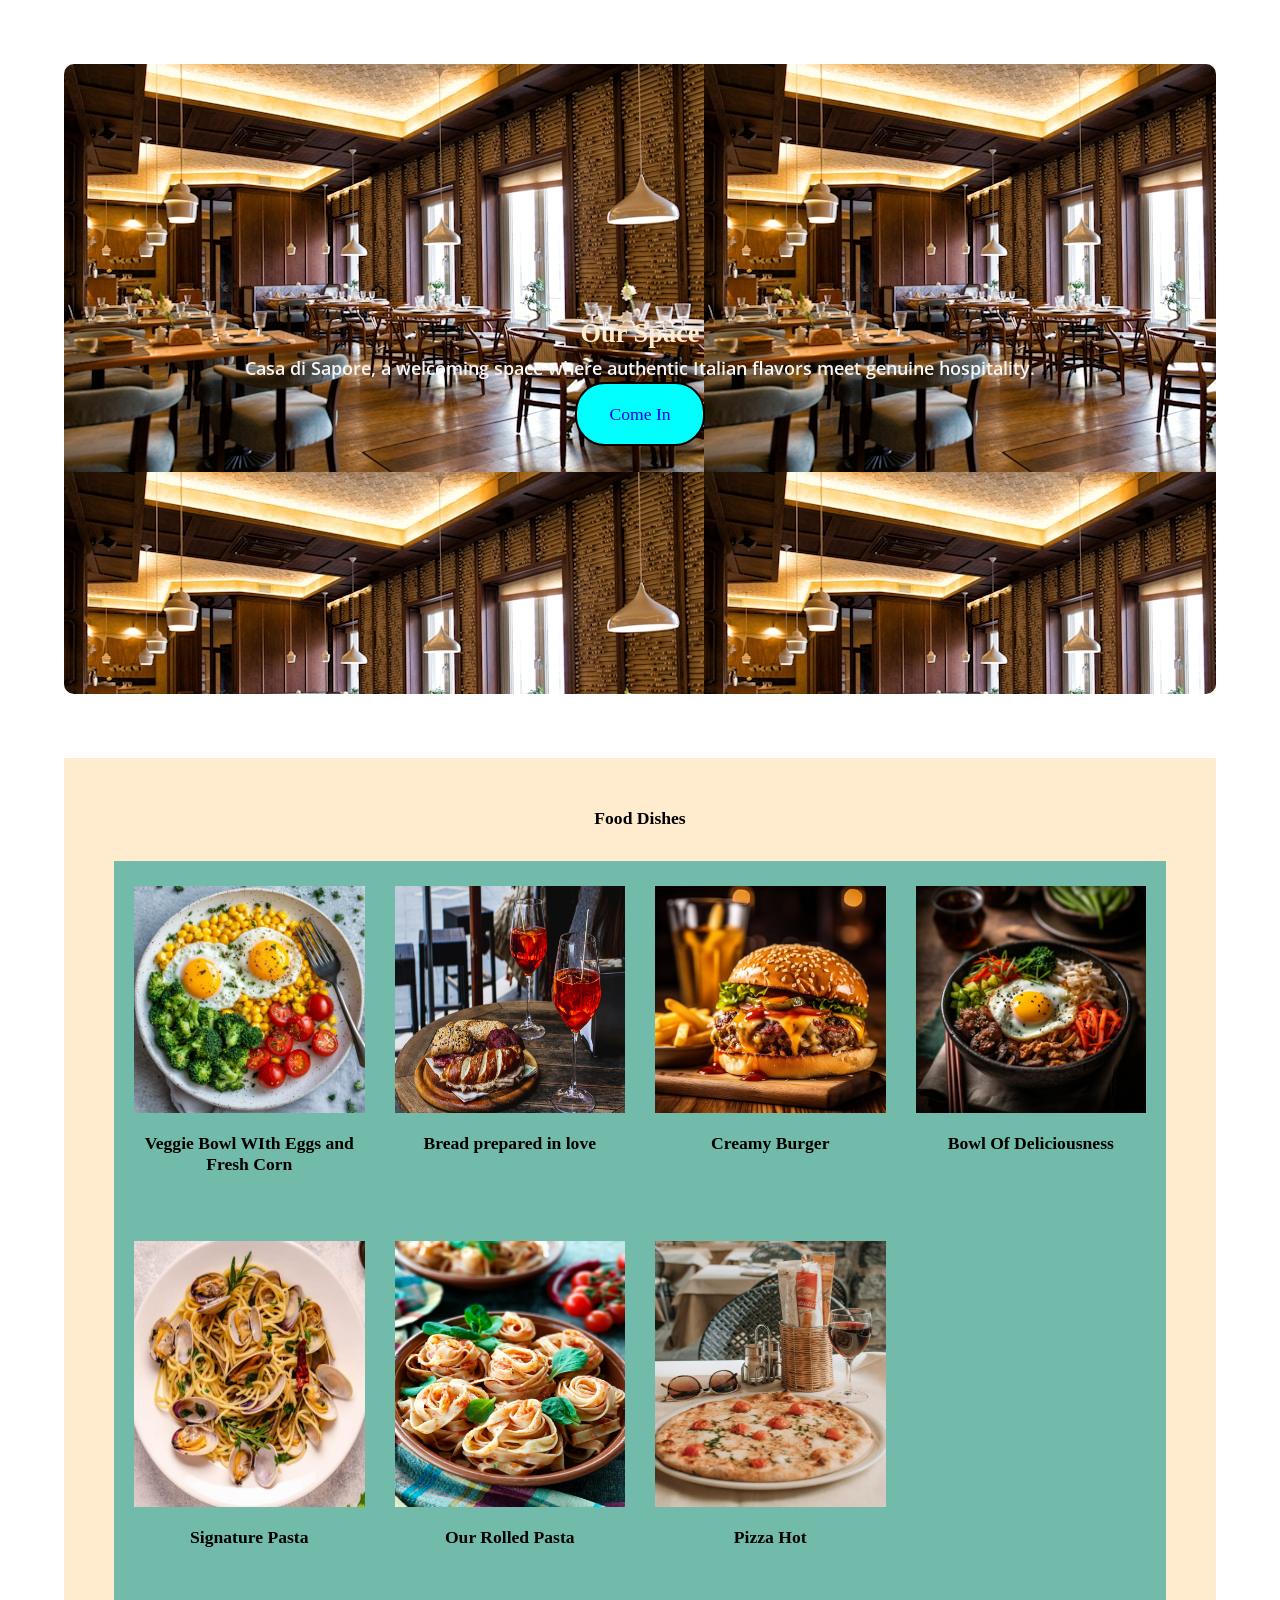
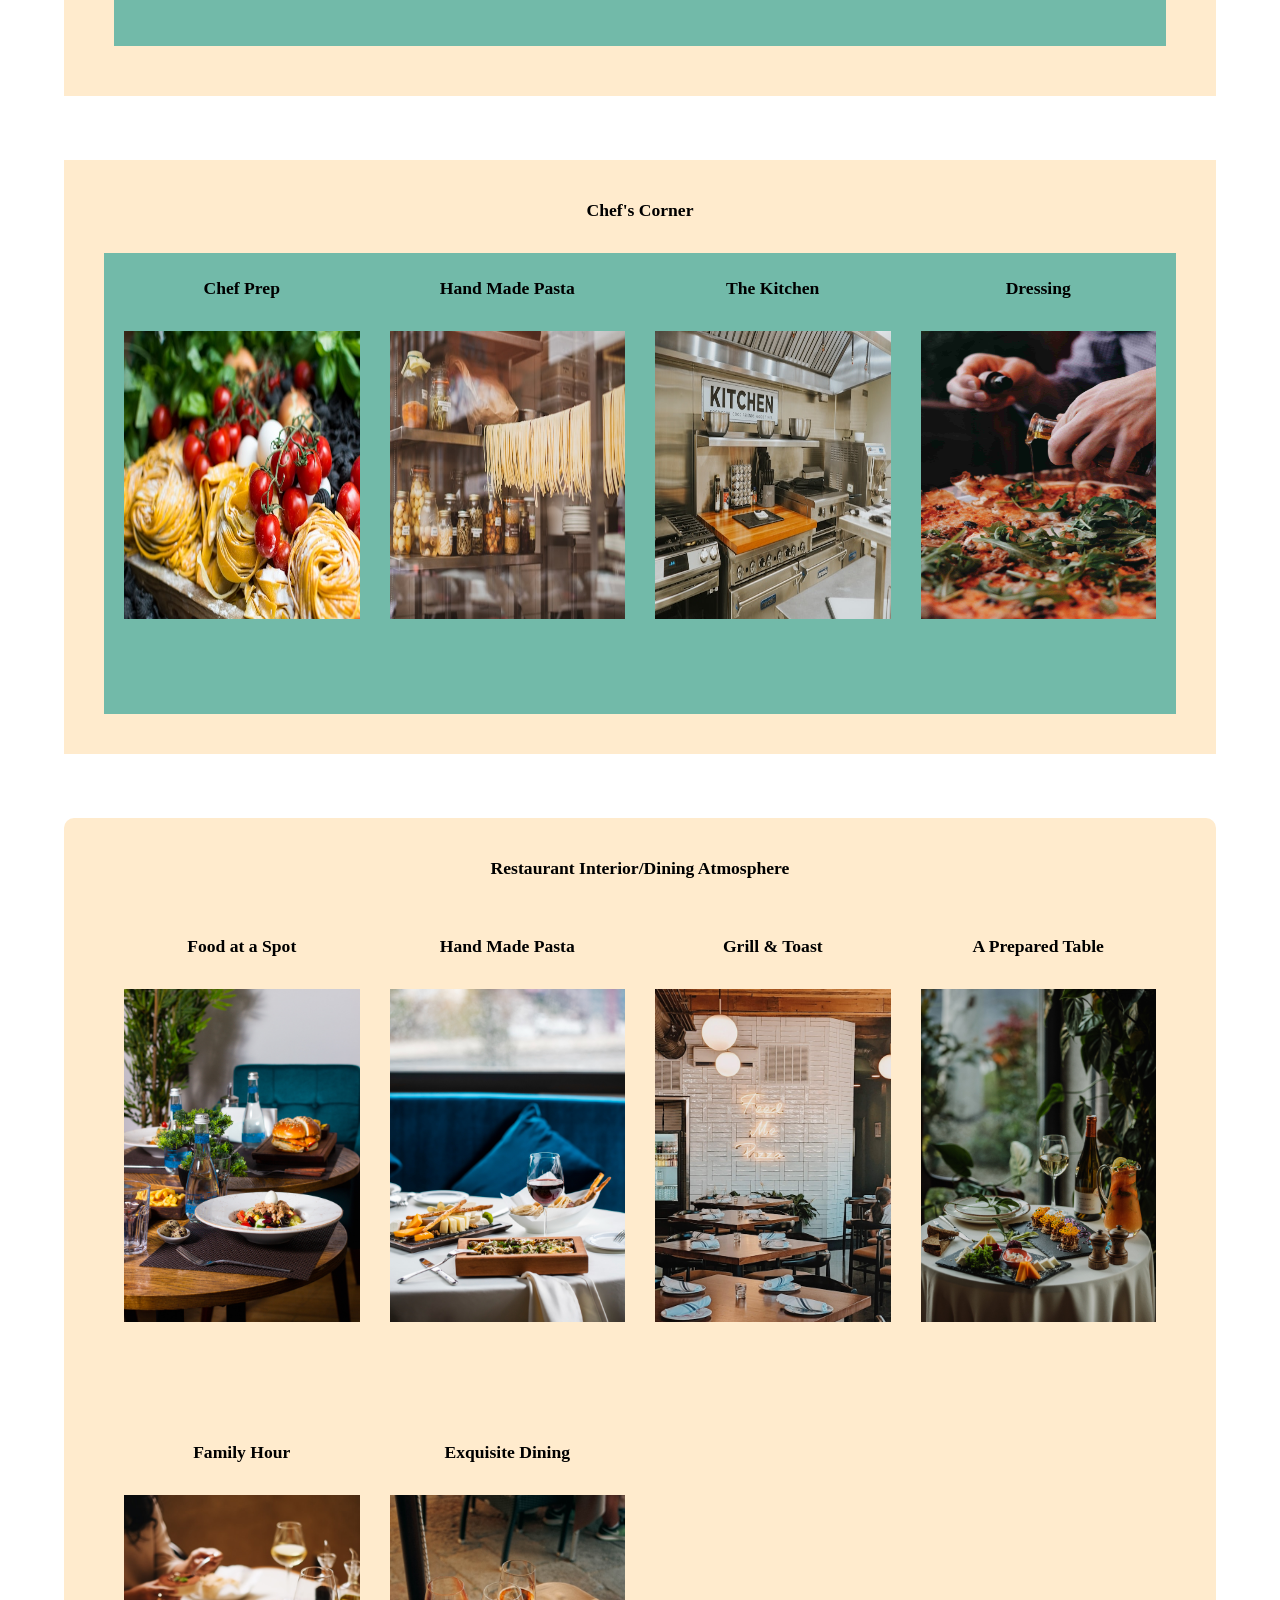
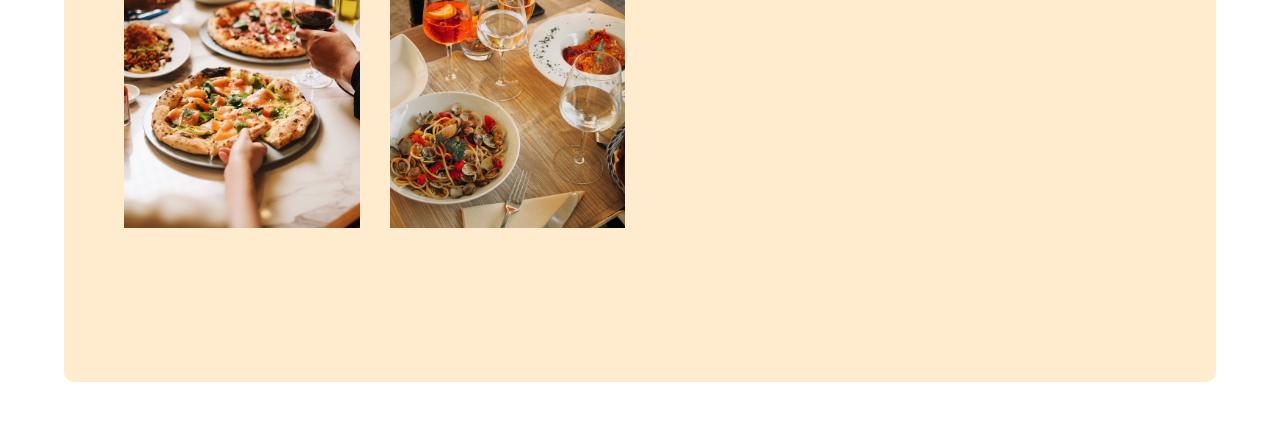
==== Gallery.html/index.html @ 8354f88c "Removed unused images" ====
<!DOCTYPE html>
<html lang="en">
<head>
    <meta charset="UTF-8">
    <meta name="viewport" content="width=device-width, initial-scale=1.0">
    <title> Casa di Sapore Gallery</title>

     <link rel="preconnect" href="https://fonts.googleapis.com" />
    <link rel="preconnect" href="https://fonts.gstatic.com" crossorigin />

    <link
      href="https://fonts.googleapis.com/css2?family=Montserrat:ital,wght@0,100..900;1,100..900&display=swap"
      rel="stylesheet"/>

    <link
      href="https://fonts.googleapis.com/css2?family=Montserrat:wght@600;700;800&family=Open+Sans:wght@400;500;600&display=swap"
      rel="stylesheet"/>

    <link rel="stylesheet" href="./index.css">
</head>
<body>

  <section class="page-hero">
    <div class="page-hero-intro">
      <h1> Our Space </h1>
      <p> 
        Casa di Sapore, a welcoming space where authentic Italian flavors meet genuine hospitality.
      </p>

      <a href="#come-in"> Come In </a>
    </div>
  </section>

  <Section class="gallery">
    <h2> Food Dishes </h2>
    <div class="gallery-dishes">

      <div>
        <img src="./colorful-veggie-bowl-with-eggs-and-fresh-corn.jpg" alt="colorful veggie bowl with eggs and fresh corn">
        <h3> Veggie Bowl WIth Eggs and Fresh Corn </h3>
      </div>

      <div>
        <img src="./bread-on-a-wooden-table.jpg" alt="bread">
        <h3> Bread prepared in love </h3>
      </div>

      <div>
        <img src="./burger-with-melted-cheese.jpg" alt="creamy burger">
        <h3> Creamy Burger</h3>
      </div>

      <div>
        <img src="./colorful-bowl-of-deliciousness-with-fried-egg.jpg" alt="bowl of deliciousness">

        <h3>Bowl Of Deliciousness</h3>
      </div>

      <div>
        <img src="./garnished-pasta.jpeg" alt="Signature pasta">

        <h3> Signature Pasta</h3>
      </div>

      <div>
        <img src="./rolled-pasta.jpg" alt="pasta 2">

        <h3> Our Rolled Pasta</h3>
      </div>

      <div>
        <img src="./pizza-hot.jpg" alt="pizza">

        <h3> Pizza Hot </h3>
      </div>
    </div>
  </Section>
    

  <Section class="chef-work">
    <h3> Chef's Corner </h3>
    <div class="chef-at-work">
      <div>
        <h4> Chef Prep </h4>
        <img src="./chef-prep.jpg" alt="preparing for the day">
      </div>

      <div>
        <h4>Hand Made Pasta </h4>
        <img src="./handmade-pasta=by-the-kitchen-window.jpg" alt="homemade pasta form scratch">
      </div>

      <div>
        <h4> The Kitchen </h4>
        <img src="./the-kitchen.jpg" alt="where the adventure happens">
      </div>

      <div>
        <h4> Dressing </h4>
        <img src="./dressing (1).jpg" alt="dressings and toppings">
      </div>
    </div>
  </Section>
  
  
  <Section class="Restaurant">
    <h3> Restaurant Interior/Dining Atmosphere </h3>
    <div class="r-interiors">
      <div>
        <h4> Food at a Spot </h4>
        <img src="./food-at-a-spot.jpg" alt="spot on">
      </div>

      <div>
        <h4>Hand Made Pasta </h4>
        <img src="./various-food-on-the-table.jpg" alt="the food table">
      </div>

      <div>
        <h4> Grill & Toast </h4>
        <img src="./pizza hub.jpg" alt="Toast">
      </div>

       <div>
        <h4> A Prepared Table </h4>
        <img src="./12866.jpg" alt="fine dining">
      </div>

      <div>
        <h4>Family Hour </h4>
        <img src="./family-devouring-pizza.jpg" alt="Pizza time">
      </div>

       <div>
        <h4>Exquisite Dining </h4>
        <img src="./spaghetti-bolognese.jpg" alt="dining time">
      </div>
    </div>
  </Section>

</body>
</html>
---- Gallery.html/index.css ----
* {
    margin: 0;
    padding: 0;
    box-sizing: border-box;
    font-family: "open sans" sans-serif;
}

.page-hero-intro {
    margin: 4rem;
    border-radius: 10px;
    height: 70vh;
    background-image: url(./casa\ interior\ view.jpg);
    position: relative;
    color: blanchedalmond;
    display: flex;
    flex-direction: column;
    justify-content: center;
    align-items: center;
    font-size: 1.1rem;
    line-height: 1.6;
}

.page-hero-intro p {
    font-family: "open sans";
    font-size: 2;
    font-weight: 600;
    color: whitesmoke;
}

.page-hero-intro a {
    border: 2px solid black;
    padding: 1rem 2rem;
    border-radius: 30px;
    background-color: aqua;
    text-decoration: none;
}

.page-hero-intro a:hover {
    text-decoration: underline;
    background-color: brown;
    transform: skew(30deg);
}

/* food dishes */
.gallery {
    background-color: blanchedalmond;
    margin: 4rem;
    padding: 50px;
    
}

.gallery h2,
.gallery h3 {
    margin-bottom: 2rem;
    text-align: center;
    font-size: 1.1rem;
}

.gallery h3 {
    margin-top: 1rem;
}

.gallery-dishes {
    background-color: #72BAA9;
    display: grid;
    grid-template-columns: repeat(4, 1fr);
    gap: 30px;
    justify-content: center;
    align-content: center;
    padding: 25px 20px;
    overflow: hidden;
    position: relative;
}

.gallery-dishes img {
    width: 100%;
    height: 70%;
    object-fit: center;
    transition: 0.3s ease-in-out;
}

.gallery-dishes img:hover {
    scale: 1.05;
}

/* Chef's at work section*/
.chef-work {
    background-color: blanchedalmond;
    margin: 4rem;
    padding: 40px;
}

.chef-work h3,
.chef-work h4 {
    margin-bottom: 2rem;
    text-align: center;
    font-size: 1.1rem;
}

.chef-at-work {
    background-color: #72BAA9;
    display: grid;
    grid-template-columns: repeat(4, 1fr);
    gap: 30px;
    justify-content: center;
    align-content: center;
    padding: 25px 20px;
    overflow: hidden;
    position: relative;
}

.chef-at-work img {
    width: 100%;
    height: 70%;
    object-fit: center;
    transition: 0.3s ease-in-out;
}

.chef-at-work img:hover {
    scale: 1.05;
}

/* Restaurant / Dining Atmosphere*/
.Restaurant {
    margin: 4rem;
    border-radius: 10px;
    background-color: blanchedalmond;
    padding: 40px;
    text-align: center;
}

.r-interiors {
    display: grid;
    grid-template-columns:repeat(4, 1fr);
    gap: 30px;
    justify-content: center;
    align-content: center;
    padding: 25px 20px;
}

.Restaurant h3,
.Restaurant h4 {
    margin-bottom: 2rem;
    font-size: 1.1rem;
}


.r-interiors img {
    width: 100%;
    height: 70%;
    object-fit: cover;
    transition: 0.3s ease-in-out;
}

.r-interiors img:hover {
    scale: 1.05;
}

@media (max-width: 768px) {
    .gallery-dishes,
    .chef-at-work,
    .r-interiors {
        grid-template-columns: repeat(2, 1fr);
    } 
}

@media (max-width: 480px) {
    .gallery-dishes,
    .chef-at-work,
    .r-interiors {
        grid-template-columns: 1fr;
    } 
}
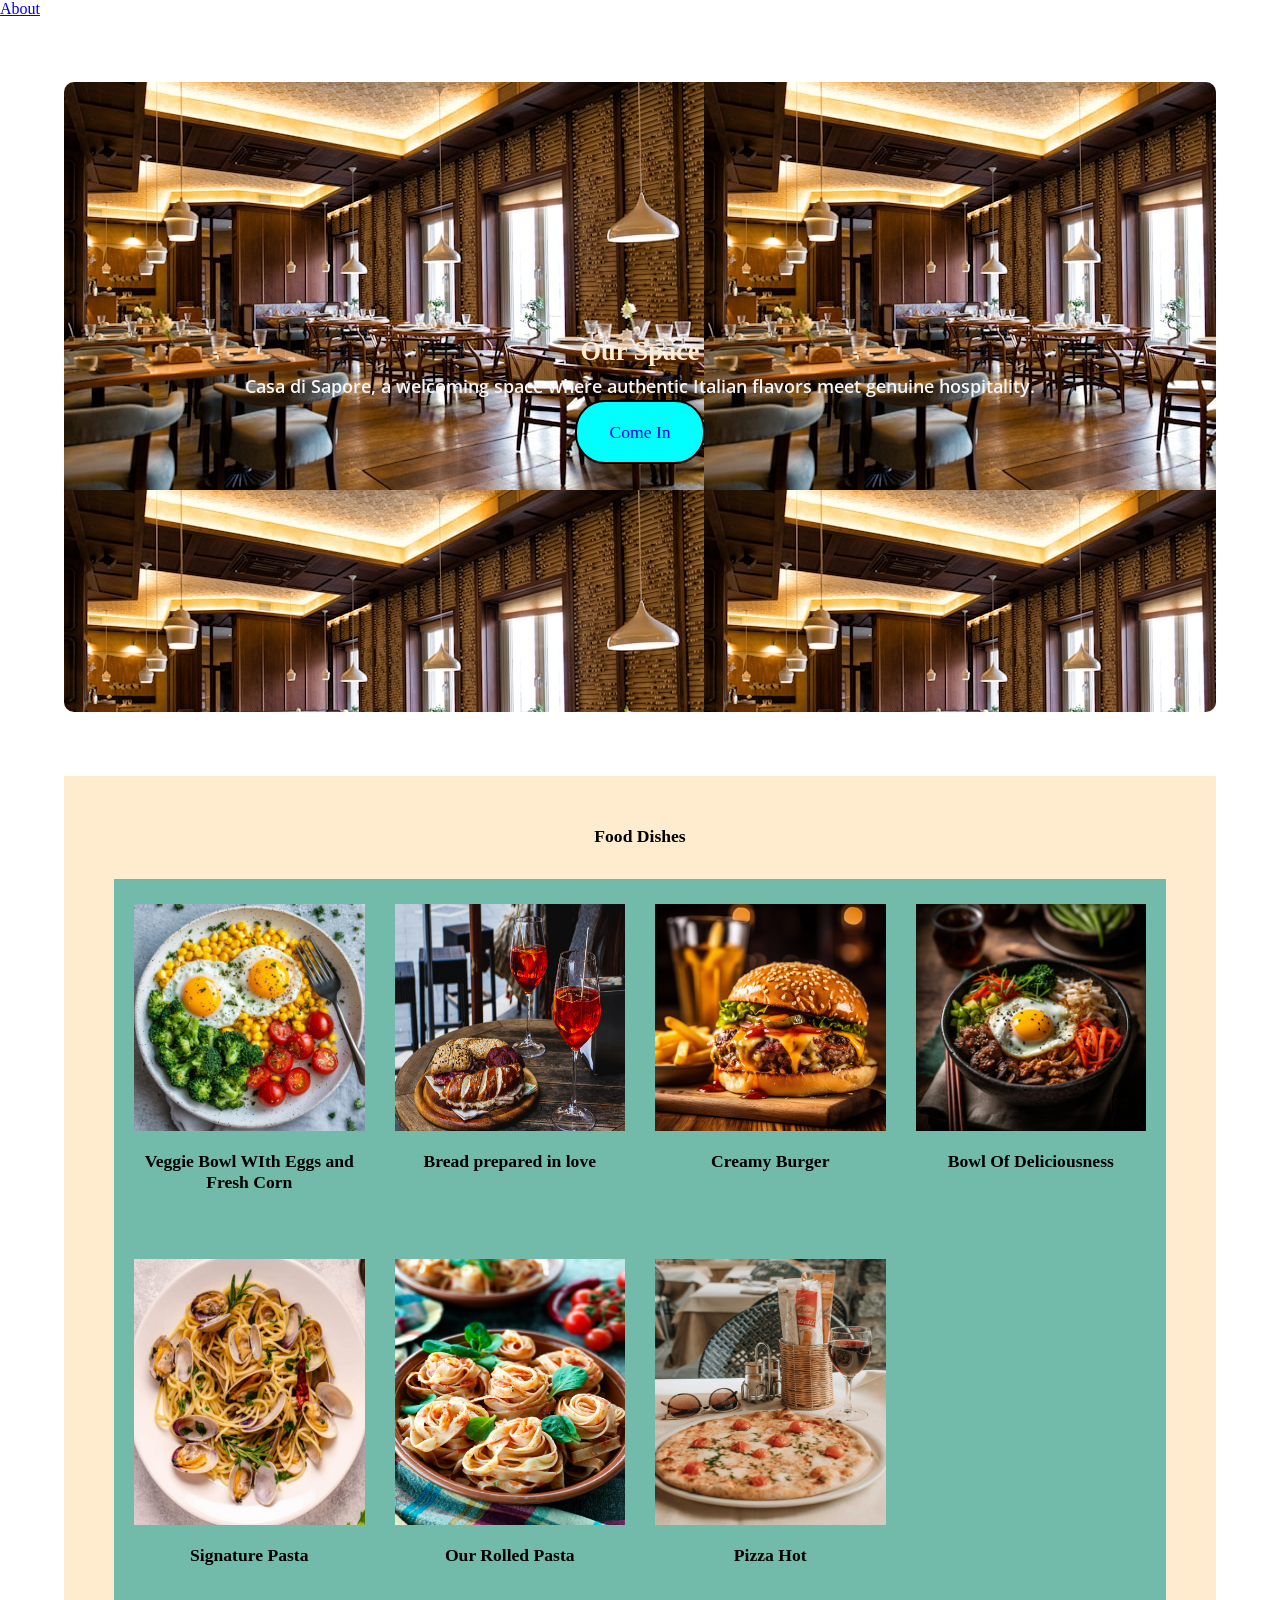
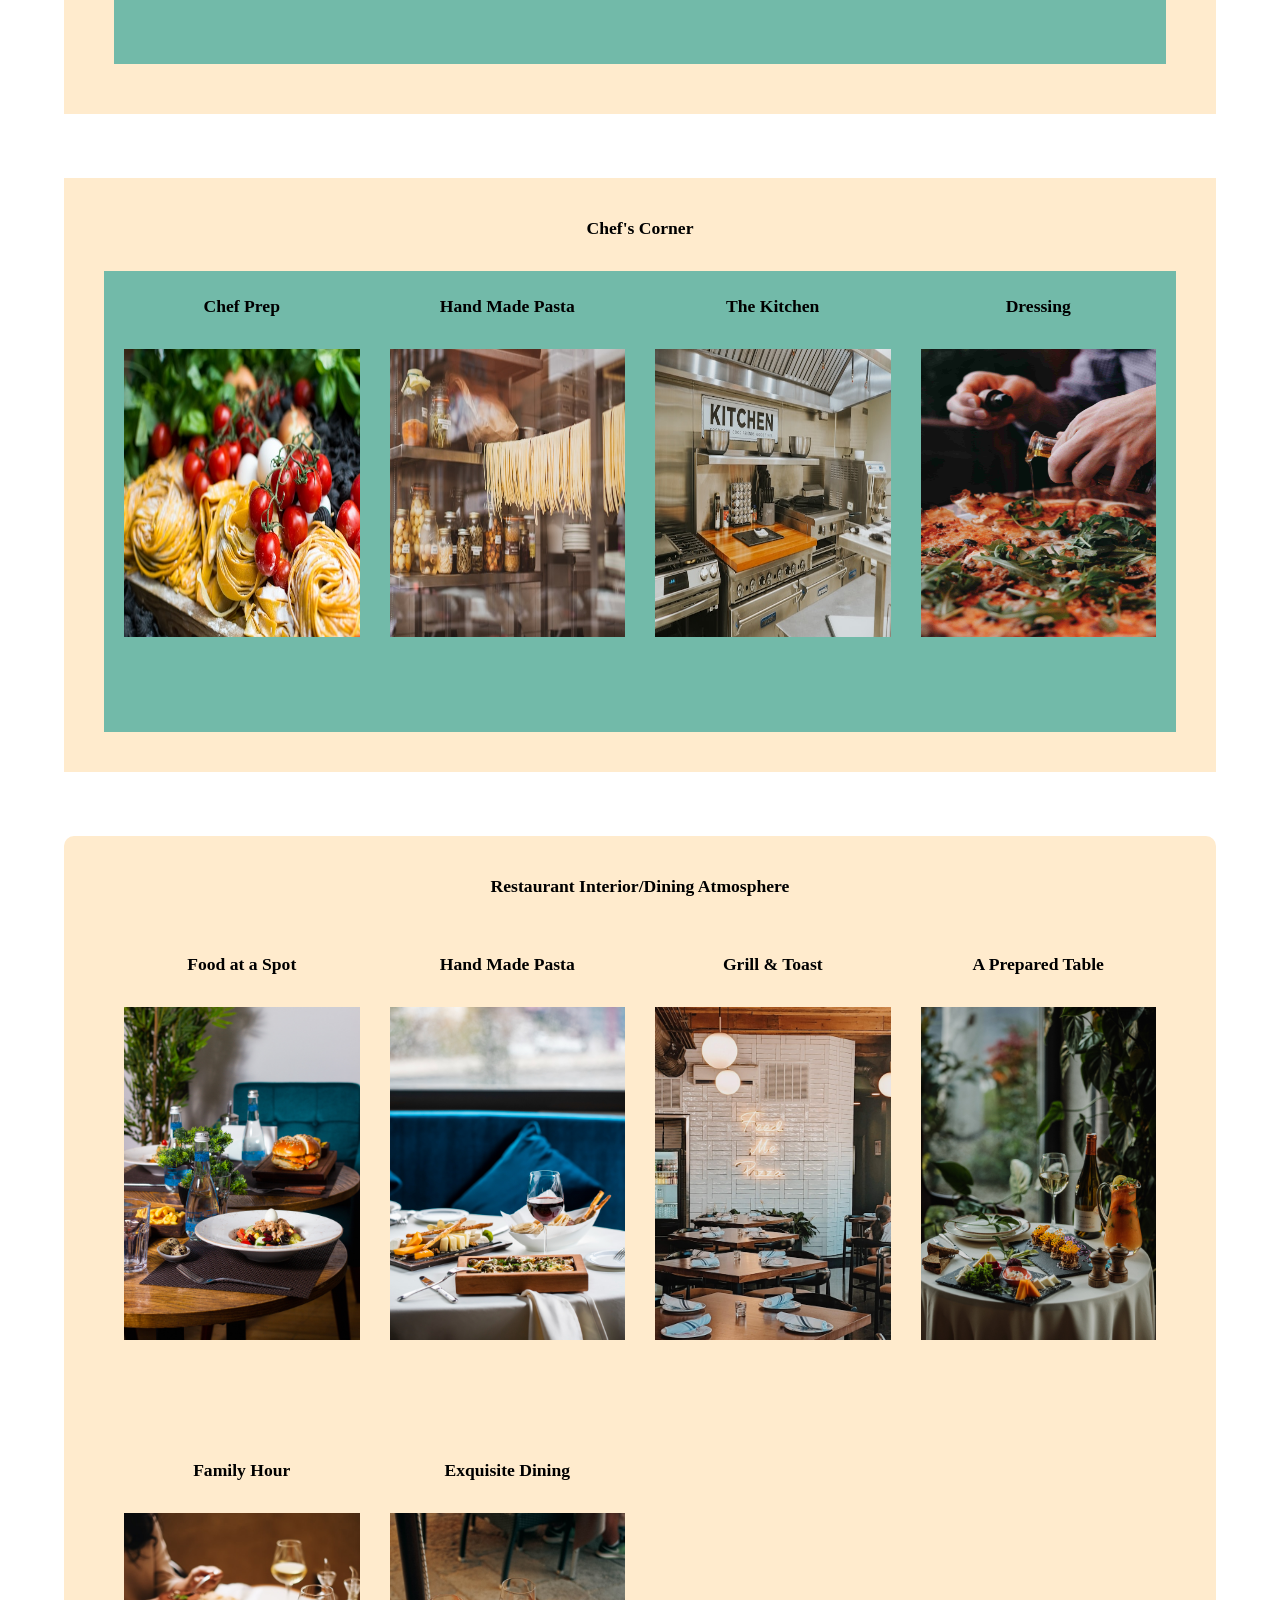
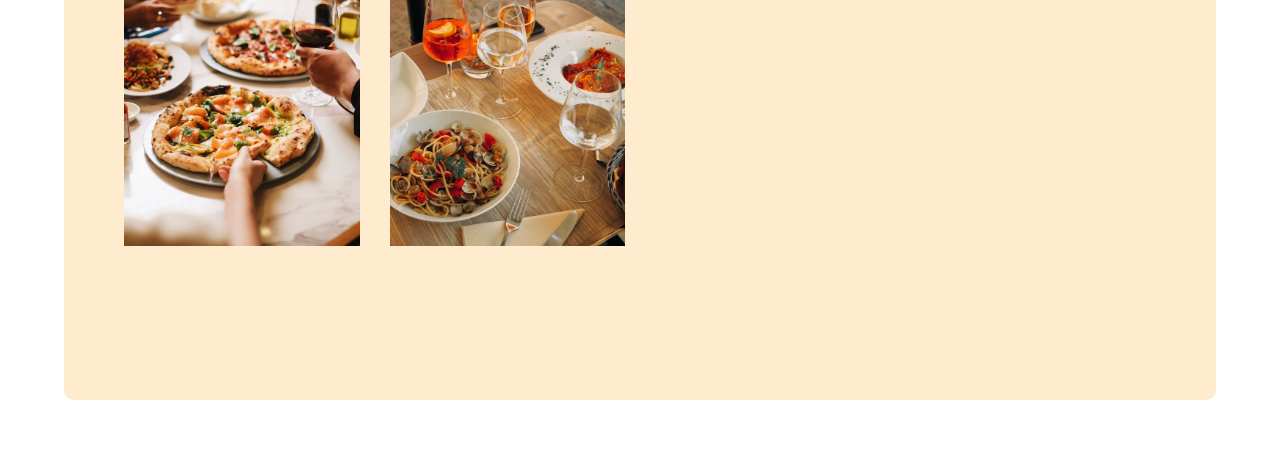
==== commit 43b77f99: "Add/Feat gallery.html" ====
--- a/Gallery.html/index.html
+++ b/Gallery.html/index.html
@@ -20,6 +20,8 @@
 </head>
 <body>
 
+  <a href="about.html">About</a>
+  
   <section class="page-hero">
     <div class="page-hero-intro">
       <h1> Our Space </h1>
